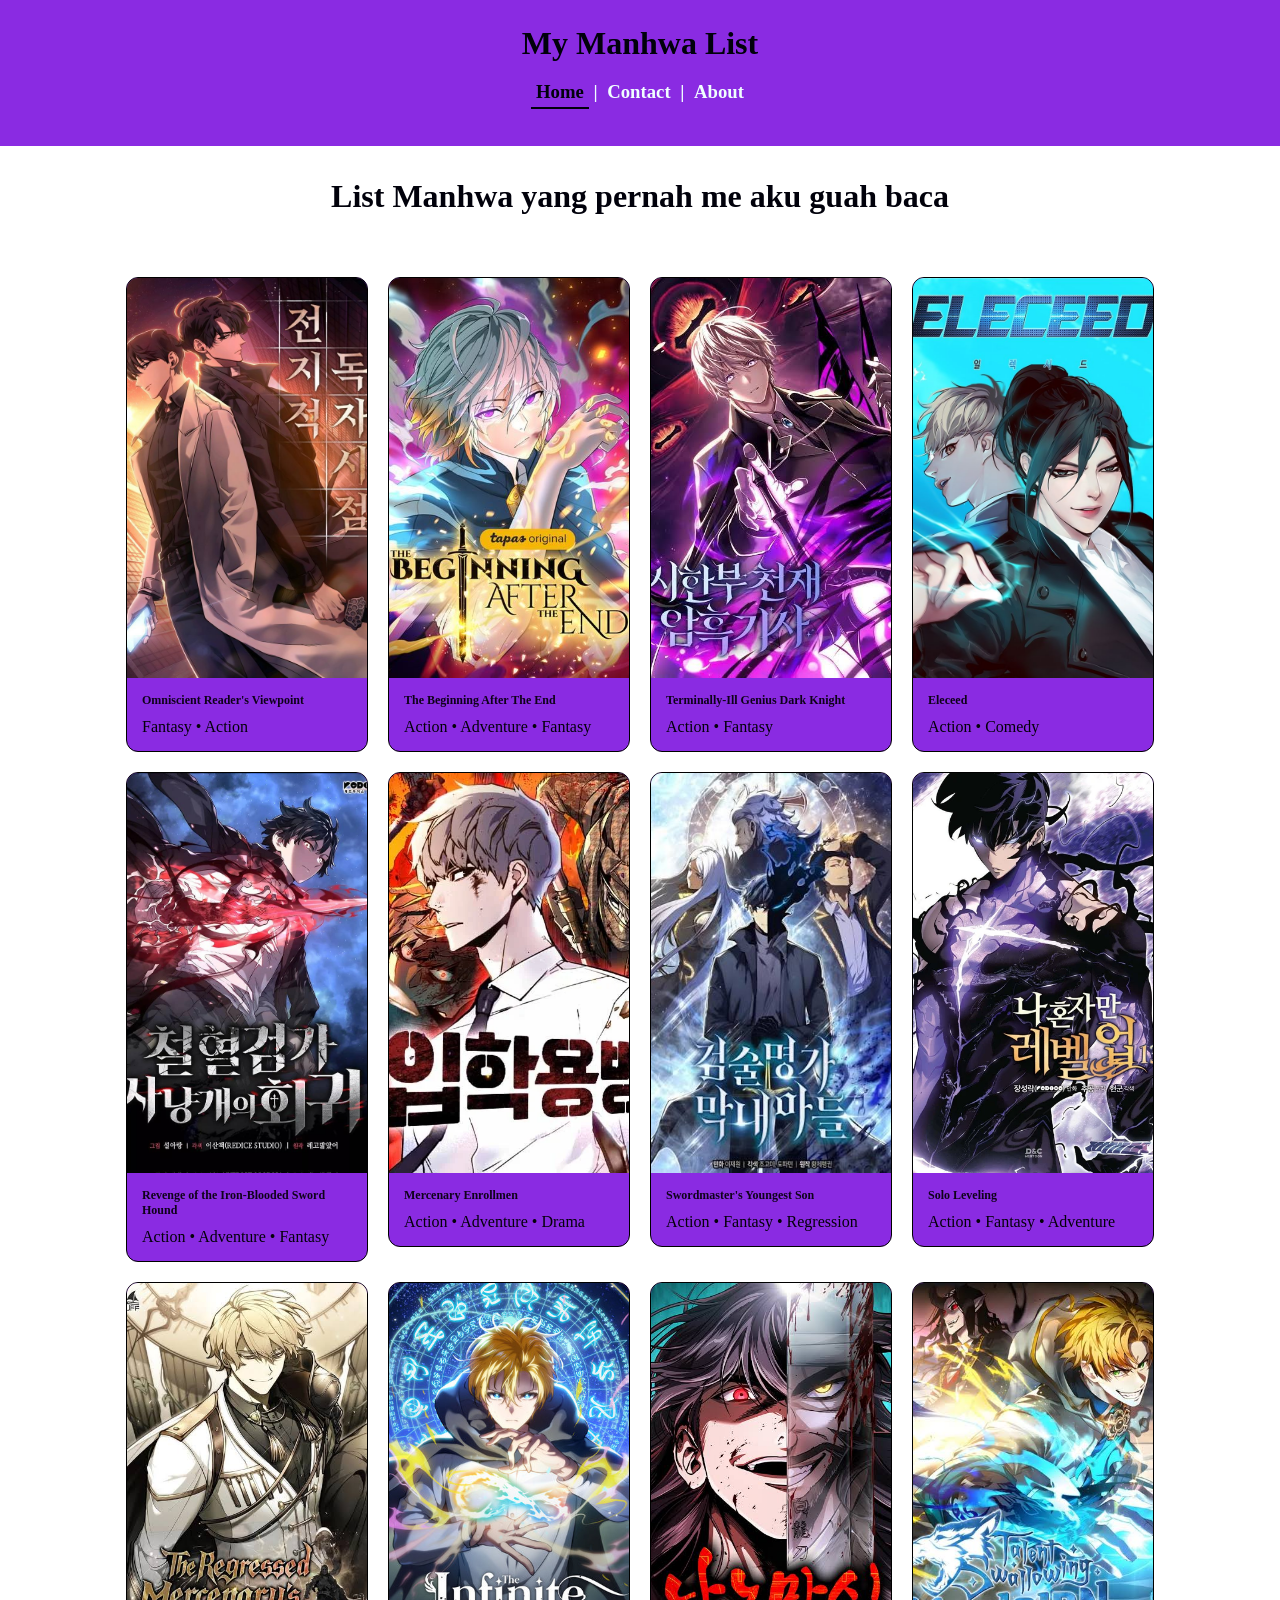
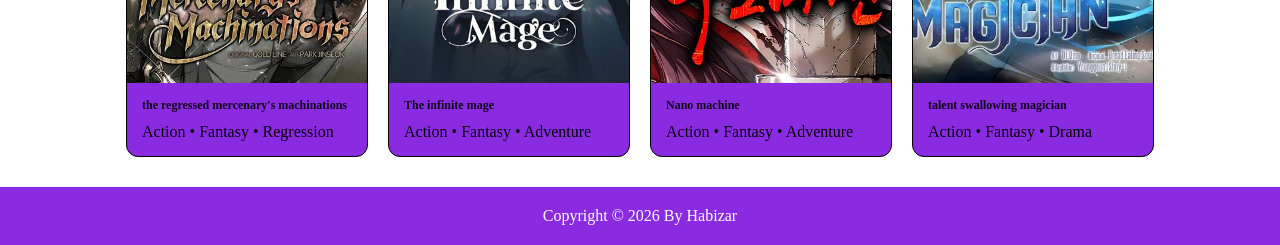
==== index.html @ d9375c1f "Rename Home.html to index.html" ====
<!DOCTYPE html>
<html lang="en">
<head>
    <meta charset="UTF-8">
    <meta name="viewport" content="width=device-width, initial-scale=1.0">
    <title>website Saya</title>
    <link rel="stylesheet" href="style.css">
    </style>
</head>
<body>
    <header>
           <h1>My Manhwa List</h1>
    <nav>
       <h3>
         <a href="Home.html" class="active">Home</a> |
        <a href="My list.html">Contact</a> |
        <a href="About.html">About</a>
       </h3>
    </nav>
    </header>
    <div class="intro">
     <h1>
         <p> 
             List Manhwa yang pernah me aku guah baca
        </p>
    </h1>
    </div>
    

<div class="countainer">

    <!-- Manhwa pertama -->
    <div class="manhwa-card">
        <img src="img/Omniscient reader's viewpoint.jpg" alt="ORV">
        <div class="manhwa-info">
            <h2>Omniscient Reader's Viewpoint</h2>
            <p>Fantasy • Action</p>
        </div>
    </div>

    <!-- Manhwa kedua -->
    <div class="manhwa-card">
        <img src="img/𝕿𝖍𝖊 𝕭𝖊𝖌𝖎𝖓𝖓𝖎𝖓𝖌 𝕬𝖋𝖙𝖊𝖗 𝕿𝖍𝖊 𝕰𝖓𝖉  -  The Beginning After The End.jpg" alt="TBATE">
        <div class="manhwa-info">
            <h2>The Beginning After The End</h2>
            <p>Action • Adventure • Fantasy</p>
        </div>
    </div>

    <!-- Manhwa ketiga -->
    <div class="manhwa-card">
        <img src="img/sihanbu cheonjae amheuggisa_Time-Limited Genius Dark Knight_시한부 천재 암흑기사.jpg" alt="Terminally-Ill Genius Dark Knight">
        <div class="manhwa-info">
            <h2>Terminally-Ill Genius Dark Knight</h2>
            <p>Action • Fantasy</p>
        </div>
    </div>

    <!-- Manhwa keempat -->
    <div class="manhwa-card">
        <img src="img/Source_ Eleceed.jpg.jpg" alt="Eleceed">
        <div class="manhwa-info">
            <h2>Eleceed</h2>
            <p>Action • Comedy</p>
        </div>
    </div>
<!--Manhwa kelima-->
<div class="manhwa-card">
    <img src="img/the-best-reincarnation-manhwa-webtoons-you-must-read.jpg" alt="">
    <div class="manhwa-info">
        <h2>Revenge of the Iron-Blooded Sword Hound</h2>
        <p>Action • Adventure • Fantasy</p>
    </div>
</div>
 <div class="manhwa-card">
        <img src="img/mercenary-enrollment.jpg" alt="">
        <div class="manhwa-info">
            <h2>Mercenary Enrollmen</h2>
            <p>Action • Adventure • Drama</p>
        </div>
    </div>
    <div class="manhwa-card">
        <img src="img/sword master.jpg" alt="">
        <div class="manhwa-info">
            <h2>Swordmaster's Youngest Son</h2>
            <p>Action • Fantasy • Regression</p>
        </div>
    </div>
    <div class="manhwa-card">
        <img src="img/solo-leveling-only-i-level-up-manhwa-best-kpop-store-950994.jpg" alt="">
        <div class="manhwa-info">
            <h2>Solo Leveling</h2>
            <p>Action • Fantasy • Adventure</p>
        </div>
    </div>
    <!--manhwa ke sembilan-->
     <div class="manhwa-card">
        <img src="img/the regressed marcenary.jpg" alt="">
        <div class="manhwa-info">
            <h2> the regressed mercenary's machinations</h2>
            <p>Action • Fantasy • Regression</p>
        </div>
    </div>
     <!--manhwa ke sepuluh-->
     <div class="manhwa-card">
        <img src="img/infinite mage.jpg" alt="">
        <div class="manhwa-info">
            <h2>The infinite mage </h2>
            <p>Action • Fantasy • Adventure</p>
        </div>
    </div>
     <!--manhwa ke sebelas-->
     <div class="manhwa-card">
        <img src="img/nano machine.jpg" alt="">
        <div class="manhwa-info">
            <h2> Nano machine</h2>
            <p>Action • Fantasy • Adventure</p>
        </div>
    </div>
     <!--manhwa ke dua belas-->
     <div class="manhwa-card">
        <img src="img/talent.jpg" alt="">
        <div class="manhwa-info">
            <h2> talent swallowing magician</h2>
            <p>Action • Fantasy • Drama</p>
        </div>
    </div>
</div>


<footer>
    <p>Copyright &copy; 2026 By Habizar</p>
</footer>

</body>
</html>
---- style.css ----
html, body {
    margin: 0;
    min-height: 100%;
}

body {
    min-height: 100vh;
    display: flex;
    flex-direction: column;
}

footer {
    background-color: blueviolet;
    color: white;
    text-align: center;
    padding: 15px;
    margin-top: auto;
}

footer p {
    margin: 5px 0;
}

h1 {
    color: rgb(1, 1, 11);
}
.intro {
    text-align: center;
}
.intro-about {
    text-align: center;
}
.garis {
     width: 160px;
    height: 3px;
    border: none;
    background-color: blueviolet;
    margin: 10px auto 20px;
}

nav a {
    color: azure;
    text-decoration: none;
    padding: 5px;
}
nav a.active {
    color: rgb(1, 1, 11);
    font-weight: bold;
    border-bottom: 2px solid rgb(1, 1, 11);
}

.countainer {
    max-width: 1100px;
    margin: 0 auto;
    display: flex;
    flex-direction: row;
    justify-content: center;
    align-items: flex-start;
    gap: 20px;
    flex-wrap: wrap;
    padding: 30px 20px;
}
.manhwa-info .rating {
    color: #E9D5FF;
    font-weight: bold;
}

.manhwa-card {
    width: 240px;
    flex-shrink: 0;
    background-color: blueviolet;
    color: rgb(15, 2, 26);
    border: 1px solid black;
    border-radius: 12px;
    overflow: hidden;
}
.manhwa-card img {
    width: 100%;
    height: 400px;
    object-fit: cover;
    display: block;
}
.manhwa-info {
    padding: 15px;
}
.manhwa-info h2 {
    font-size: 12px;
    margin: 0 0 10px;
}
.manhwa-info p {
    color: #04010a;
    margin: 0;
}
.manhwa-card {
    transition: transform 0.3s, box-shadow 0.3s;
}

.manhwa-card:hover {
    transform: translateY(-6px);
    box-shadow: 0 8px 25px rgba(0, 0, 0, 0.2);
}
header {
    background-color: blueviolet;
    color: azure;
    padding: 25px 35px;
    width: 100%;
    box-sizing: border-box;
}
header h1 {
    margin: 0;
    text-align: center;
}
header nav {
    text-align: center;
    margin-top: 15px;
}
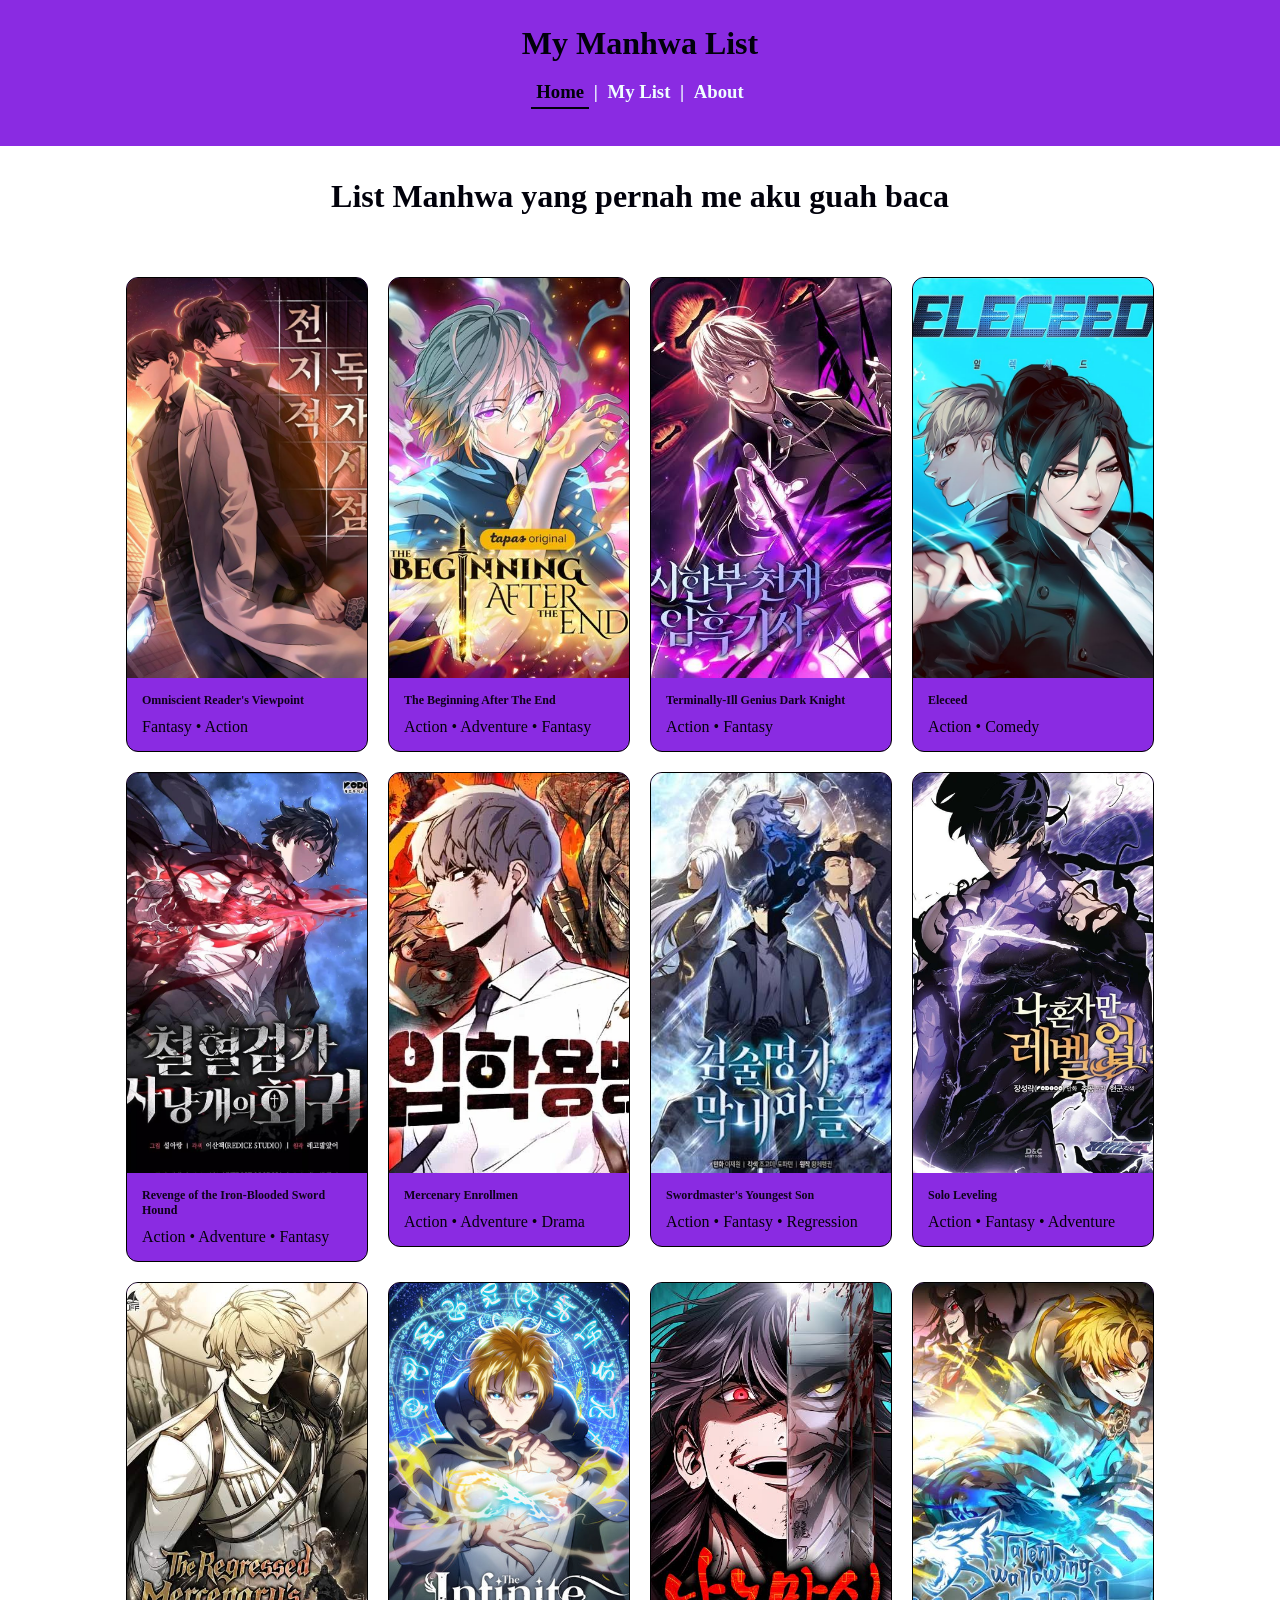
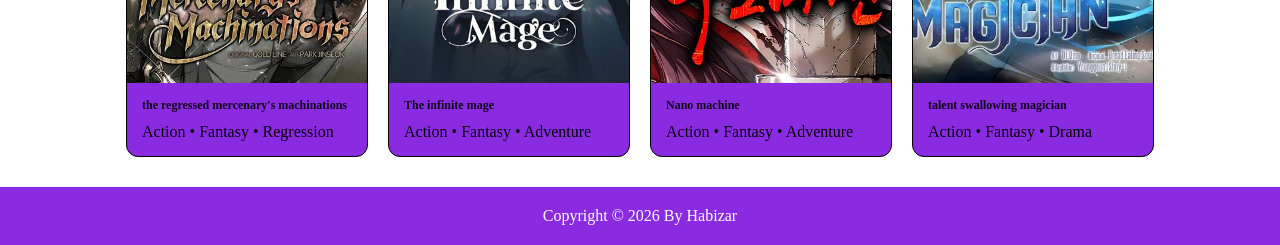
==== commit 17524848: "Update index.html" ====
--- a/index.html
+++ b/index.html
@@ -13,7 +13,7 @@
     <nav>
        <h3>
          <a href="Home.html" class="active">Home</a> |
-        <a href="My list.html">Contact</a> |
+        <a href="My list.html">My List</a> |
         <a href="About.html">About</a>
        </h3>
     </nav>
